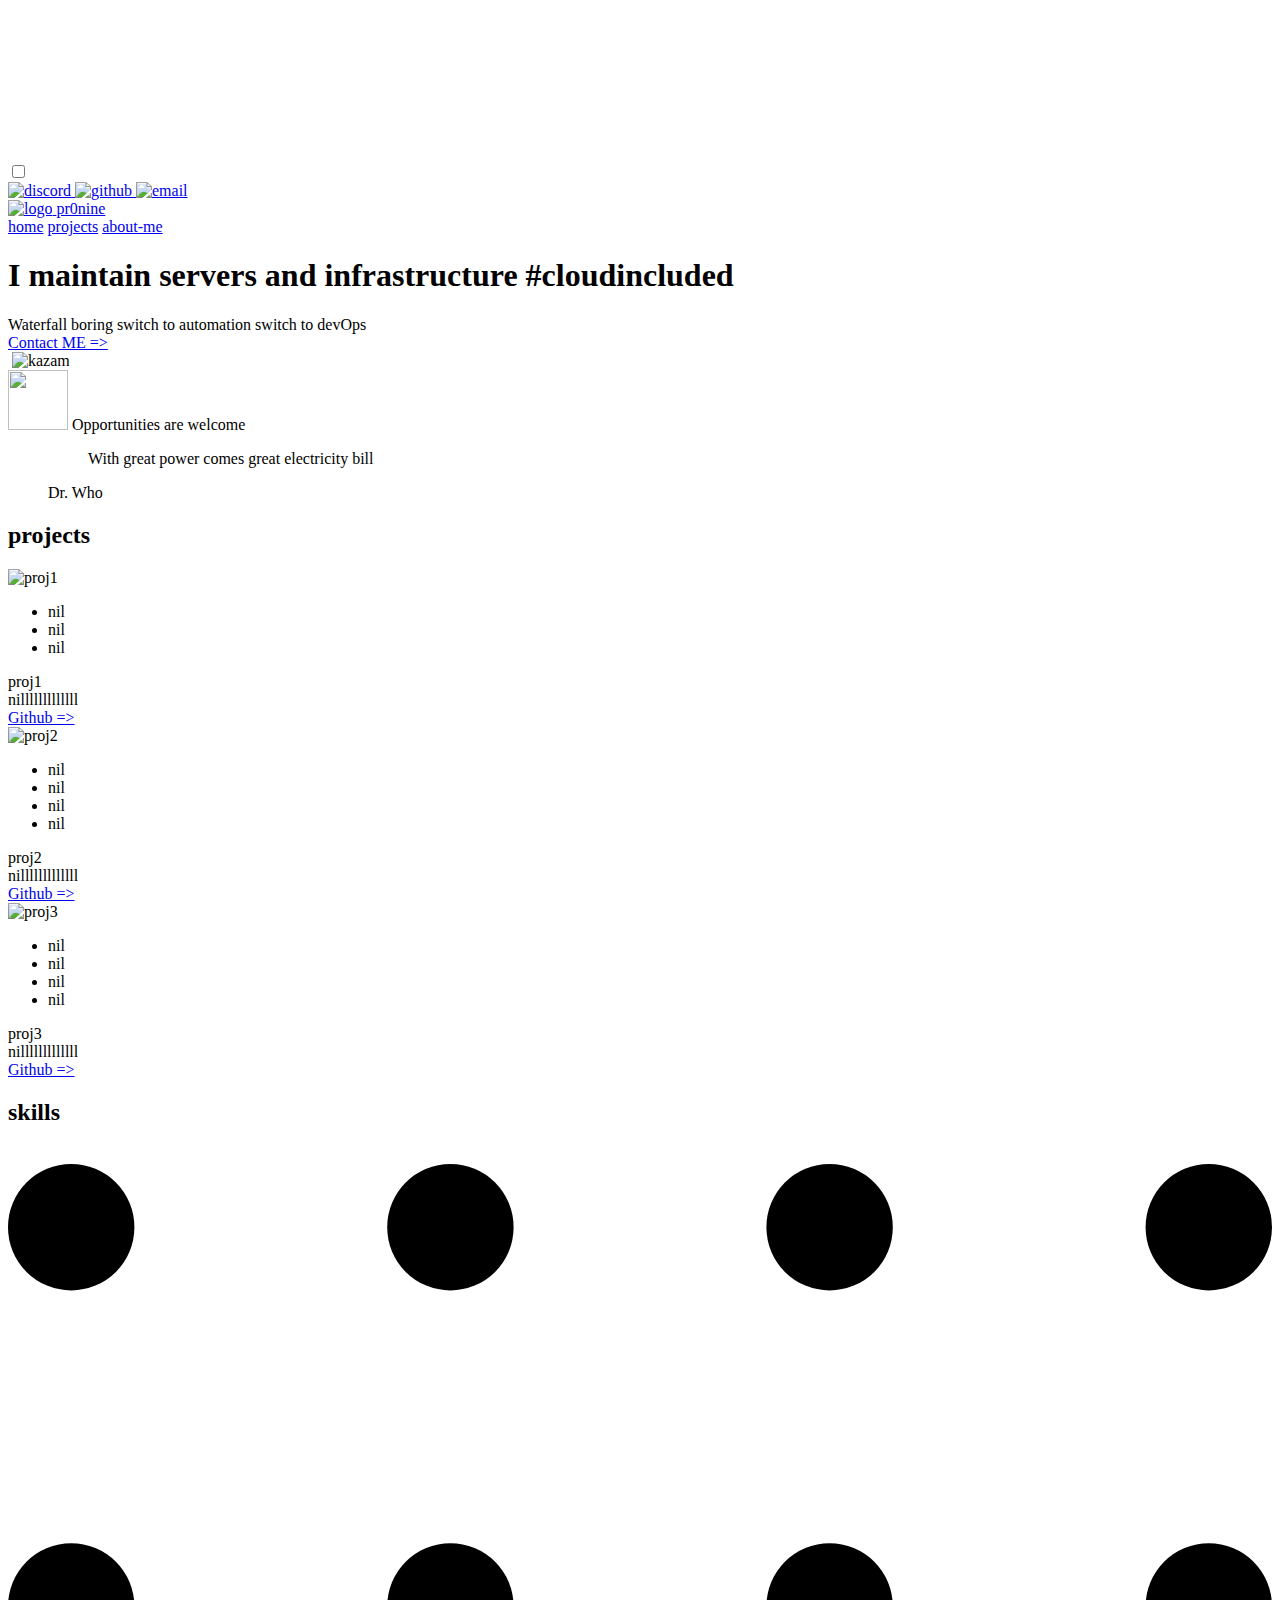
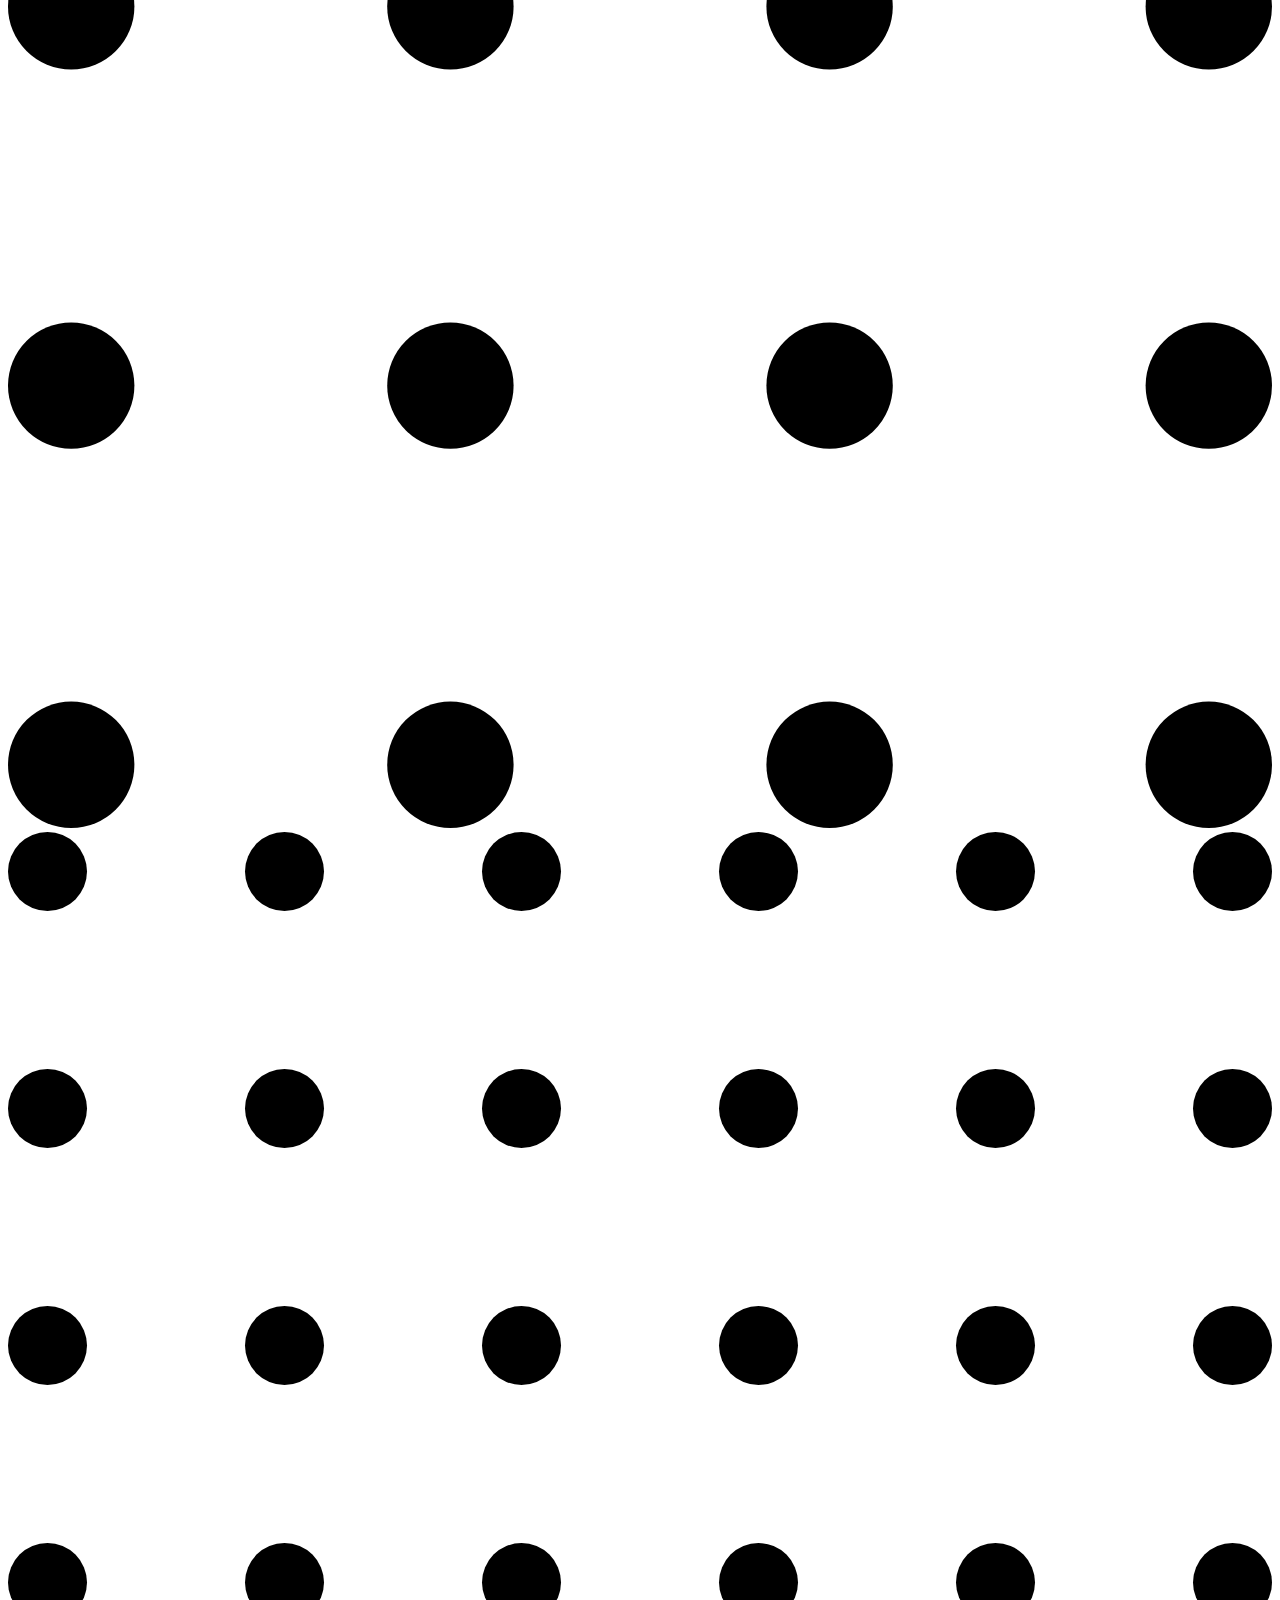
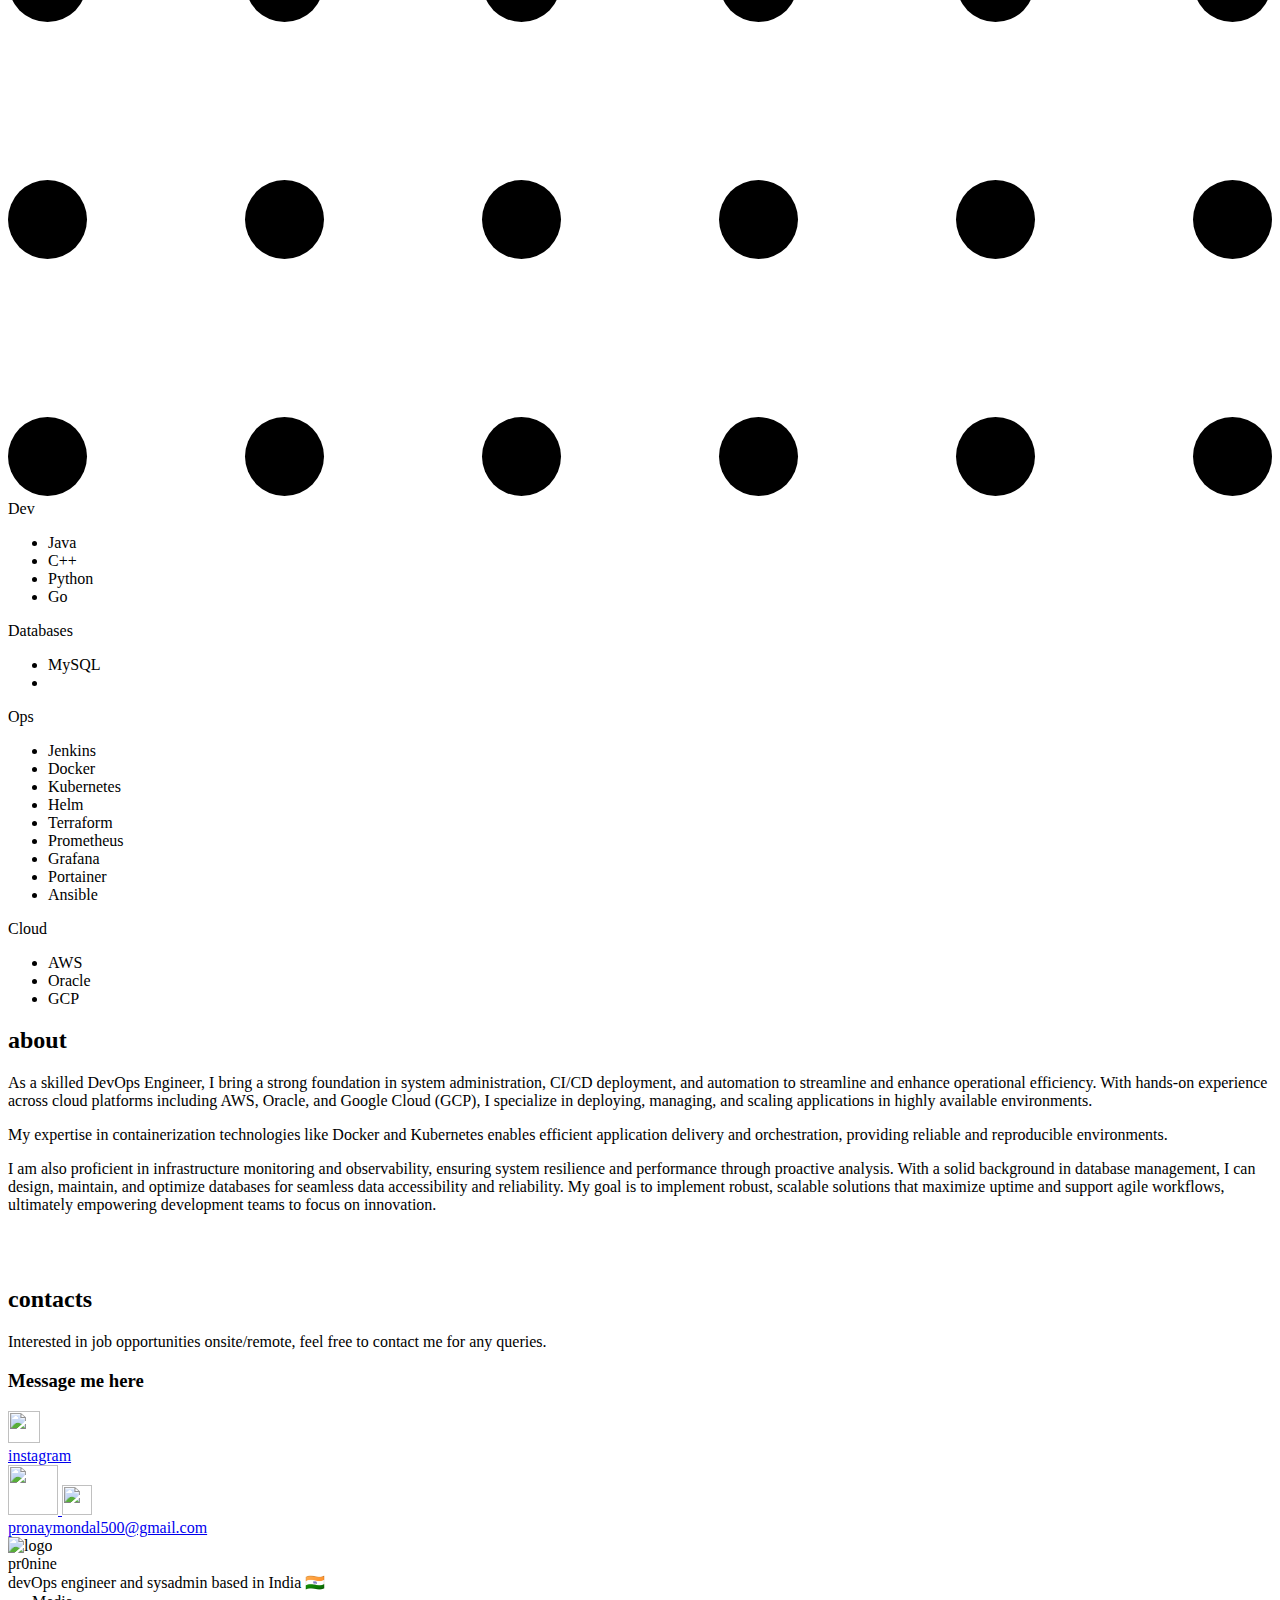
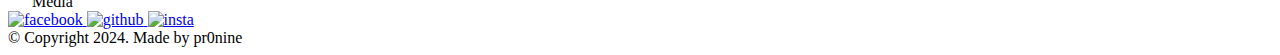
==== home.html @ 642aff50 "init" ====
<!DOCTYPE html>
<!-- saved from url=(0029)https://eliasdevis.github.io/ -->
<html lang="en"><head><meta http-equiv="Content-Type" content="text/html; charset=UTF-8">
    
    <meta name="viewport" content="width=device-width, initial-scale=1.0">
    <meta name="theme-color" content="#C778DD">
    <link rel="icon" href="./files/logo.png" type="image/png">
    <link rel="icon" href="./files/logo.png" type="image/png">

    <!-- Primary meta tags -->
    <meta name="title" content="no framework portfolio site">
    <meta name="description" content="nilllllllllllll">

    <!-- Open Graph / Facebook -->
    <meta property="og:title" content="nil">
    <meta property="og:description" content="nilllllllllllll">
    <meta property="og:type" content="website">
    <meta property="og:locale" content="en">
    <meta property="og:site_name" content="pr0nine">
    <meta property="og:image" content="/images/meta/banner.jpg">

    <meta name="twitter:card" content="summary_large_image">

<meta name="theme-color" content="#C778DD"><link href="./files/index.css" rel="stylesheet"><link href="./files/home.css" rel="stylesheet"><link rel="stylesheet" type="text/css" href="./files/home.css"><title>pr0nine</title></head>

<body id="root">
      
        <video autoplay muted loop class="bideo">
          <source src="./files/dideo.mov" type="video/mp4" />
        </video>
        
        
        <header class="header">
            <input class="hamburger" type="checkbox" aria-label="Menu">

            <div class="media-header">
                <span class="media-header__line"></span>
                <div class="media-header__links">
                    
        <a href="https://www.instagram.com/pr0_9_" class="media">
            <img src="./files/discord.svg" alt="discord" class="media__icon">
        </a>
        <a href="https://github.com/pr0nine" class="media">
            <img src="./files/github.svg" alt="github" class="media__icon">
        </a>
        <a href="mailto:pronaymondal500@gmail.com" class="media">
            <img src="./files/email.svg" alt="email" class="media__icon">
        </a>
                </div>
            </div>


            <div class="container">

                <div class="header__inner">
                    <a class="logo" href="https://github.com/pr0nine">
                        <img class="logo__img" src="./files/logo.png" alt="logo">
                        <span class="logo__name">pr0nine</span>
                    </a>
                    <div class="header__links">
                        
                                <a href="#home" class="header__link header__link_active">home</a>
                            
                                <a href="#projects" class="header__link ">projects</a>
                            
                                <a href="#about" class="header__link ">about-me</a>
                            
                    </div>
                   
                  
                </div>
            </div>
            

        </header>
    
        <div class="container content">
            
        
        <section class="hero" id="home">
            <div class="hero__content">
                <h1 class="hero__title">I maintain <span>servers</span> and <span>infrastructure</span> #cloudincluded</h1>
                <div class="hero__description">Waterfall boring switch to automation switch to devOps</div>
                <a class="button button__primary" href="#contacts">Contact ME =&gt;</a>
            </div>
            <div class="hero__illustrations">
                <img src="./files/logo-outline.svg" alt="" class="hero__logo">
                <img src="./files/ala.png" alt="kazam" class="hero__image">
                <div class="hero__status">
                 <img class="cute_status" src="./files/cute.png" alt=""width="60" height="60"> Opportunities are welcome</div>
                
            
            </div>
        </section>
    
        
        <figure class="quote">
            <blockquote class="quote__text">With great power comes great electricity bill</blockquote>
            <figcaption class="quote__author">Dr. Who</figcaption>
        </figure>
    
        
        <section class="projects" id="projects">
            <div class="projects__header">
                <h2 class="h2">projects</h2>
         <!-- <a class="projects__link" href="https://">View all ~~&gt;</a> -->
            </div>
            
            
            <div class="project-list">
                
        <div class="project">
 <img src="./files/proj1.png" alt="proj1" class="project__image">
            
            <ul class="project__techs">
                <li class="project__tech">nil</li><li class="project__tech">nil</li><li class="project__tech">nil</li>
            </ul> 

            <div class="project__content">
                <div class="project__name">proj1</div>
                <div class="project__description">nilllllllllllll</div>
              <div class="project__links"> <!--<a href="https://" class="button ">Live =&gt;</a>--><a href="https://github.com/" class="button ">Github =&gt;</a></div>
            </div>
        </div> 
    
        <div class="project">
            <img src="./files/proj2.png" alt="proj2" class="project__image">
            
            <ul class="project__techs">
                <li class="project__tech">nil</li><li class="project__tech">nil</li><li class="project__tech">nil</li><li class="project__tech">nil</li>
            </ul> 

            <div class="project__content">
                <div class="project__name">proj2</div>
                <div class="project__description">nilllllllllllll</div>
                <div class="project__links"><a href="https://github.com/" class="button ">Github =&gt;</a></div>
            </div>
        </div> 
    
        <div class="project">
            <img src="./files/proj3.png" alt="proj3" class="project__image">
            
            <ul class="project__techs">
                <li class="project__tech">nil</li><li class="project__tech">nil</li><li class="project__tech">nil</li><li class="project__tech">nil</li>
            </ul> 

            <div class="project__content">
              <div class="project__name">proj3</div>
                <div class="project__description">nilllllllllllll</div>
                <div class="project__links"><a href="https://github.com/" class="button ">Github =&gt;</a></div>
            </div>
        </div> 
    
            </div>
        
    
        </section>
    
        
        <sections class="skills">
            <h2 class="h2">skills</h2>
            <div class="skills__content">
                <div class="skills__illustrations illustrations">
                    <img src="./files/logo-outline.svg" alt="" class="illustrations__logo">
                    
        <svg width="100%" class="dots" viewBox="0 0 80 80">
            <circle cx="4" cy="4" r="4"></circle><circle cx="4" cy="28" r="4"></circle><circle cx="4" cy="52" r="4"></circle><circle cx="4" cy="76" r="4"></circle><circle cx="28" cy="4" r="4"></circle><circle cx="28" cy="28" r="4"></circle><circle cx="28" cy="52" r="4"></circle><circle cx="28" cy="76" r="4"></circle><circle cx="52" cy="4" r="4"></circle><circle cx="52" cy="28" r="4"></circle><circle cx="52" cy="52" r="4"></circle><circle cx="52" cy="76" r="4"></circle><circle cx="76" cy="4" r="4"></circle><circle cx="76" cy="28" r="4"></circle><circle cx="76" cy="52" r="4"></circle><circle cx="76" cy="76" r="4"></circle>
        </svg>
    
                    
        <svg width="100%" class="dots" viewBox="0 0 128 128">
            <circle cx="4" cy="4" r="4"></circle><circle cx="4" cy="28" r="4"></circle><circle cx="4" cy="52" r="4"></circle><circle cx="4" cy="76" r="4"></circle><circle cx="4" cy="100" r="4"></circle><circle cx="4" cy="124" r="4"></circle><circle cx="28" cy="4" r="4"></circle><circle cx="28" cy="28" r="4"></circle><circle cx="28" cy="52" r="4"></circle><circle cx="28" cy="76" r="4"></circle><circle cx="28" cy="100" r="4"></circle><circle cx="28" cy="124" r="4"></circle><circle cx="52" cy="4" r="4"></circle><circle cx="52" cy="28" r="4"></circle><circle cx="52" cy="52" r="4"></circle><circle cx="52" cy="76" r="4"></circle><circle cx="52" cy="100" r="4"></circle><circle cx="52" cy="124" r="4"></circle><circle cx="76" cy="4" r="4"></circle><circle cx="76" cy="28" r="4"></circle><circle cx="76" cy="52" r="4"></circle><circle cx="76" cy="76" r="4"></circle><circle cx="76" cy="100" r="4"></circle><circle cx="76" cy="124" r="4"></circle><circle cx="100" cy="4" r="4"></circle><circle cx="100" cy="28" r="4"></circle><circle cx="100" cy="52" r="4"></circle><circle cx="100" cy="76" r="4"></circle><circle cx="100" cy="100" r="4"></circle><circle cx="100" cy="124" r="4"></circle><circle cx="124" cy="4" r="4"></circle><circle cx="124" cy="28" r="4"></circle><circle cx="124" cy="52" r="4"></circle><circle cx="124" cy="76" r="4"></circle><circle cx="124" cy="100" r="4"></circle><circle cx="124" cy="124" r="4"></circle>
        </svg>
    
                </div>
                <div class="skills__list">
                    
        <div class="skill-block">
            <div class="skill-block__name">Dev</div>
            <ul class="skill-block__list">
                <li class="skill-block__skill">Java</li><li class="skill-block__skill">C++</li><li class="skill-block__skill">Python</li><li class="skill-block__skill">Go</li>            </ul>
        </div>
    
        <div class="skill-block">
            <div class="skill-block__name">Databases</div>
            <ul class="skill-block__list">
                <li class="skill-block__skill">MySQL</li><li class="skill-block__skill"></li>
            </ul>
        </div>
    
        <div class="skill-block">
            <div class="skill-block__name">Ops</div>
            <ul class="skill-block__list">
                <li class="skill-block__skill">Jenkins</li><li class="skill-block__skill">Docker</li><li class="skill-block__skill">Kubernetes</li><li class="skill-block__skill">Helm</li><li class="skill-block__skill">Terraform</li><li class="skill-block__skill">Prometheus</li><li class="skill-block__skill">Grafana</li><li class="skill-block__skill">Portainer</li><li class="skill-block__skill">Ansible</li>
            </ul>
        </div>
    
        <div class="skill-block">
            <div class="skill-block__name">Cloud</div>
            <ul class="skill-block__list">
                <li class="skill-block__skill">AWS</li><li class="skill-block__skill">Oracle</li><li class="skill-block__skill">GCP</li>

              </ul>
        </div>
    
                </div>

            </div>

        </sections>
    
        
        <section class="about" id="about">
            <div class="about__content">
                <h2 class="h2">about</h2>
                <div class="about__text">
                    <p class="about__description">As a skilled DevOps Engineer, I bring a strong foundation in system administration, CI/CD deployment, and automation to streamline and enhance operational efficiency. With hands-on experience across cloud platforms including AWS, Oracle, and Google Cloud (GCP), I specialize in deploying, managing, and scaling applications in highly available environments.</p><p class="about__description">My expertise in containerization technologies like Docker and Kubernetes enables efficient application delivery and orchestration, providing reliable and reproducible environments.</p><p class="about__description">I am also proficient in infrastructure monitoring and observability, ensuring system resilience and performance through proactive analysis. With a solid background in database management, I can design, maintain, and optimize databases for seamless data accessibility and reliability. My goal is to implement robust, scalable solutions that maximize uptime and support agile workflows, ultimately empowering development teams to focus on innovation.</p>
                </div>

              <img src="./files/gyrados.gif" alt="">
            </div>
            <img src="./files/gre.png" alt="" class="about__image">
        </section>
    
        
        <sections class="contacts" id="contacts">
            <h2 class="h2">contacts</h2>
            <div class="contacts__content">
                <p class="contacts__description">Interested in job opportunities onsite/remote, feel free to contact me for any queries.</p>
                <div class="contacts__media">
                    <h3 class="contacts__title">Message me here</h3>
                    <div class="contacts__list">
                        
                            <a class="contact" href="https://www.instagram.com/pr0_9_/">
                                <img src="./files/discord.svg" alt="" height="32" width="32" >
                                <div class="contact__name">instagram</div>
                                <img src="./files/ninja.png" alt="" height="50" width="50">
                            </a>
                             
                            <a class="contact" href="mailto:pronaymondal500@gmail.com">
                                <img src="./files/email.svg" alt="" height="30" width="30" >
                                <div class="contact__name">pronaymondal500@gmail.com</div>
                            </a>
                        
                    </div>
                </div>
            </div>

        </sections>
    
    
        </div>
        
        <footer class="footer">
            <div class="container">
                <div class="footer__inner">
                    <div class="footer__info">
                        <div class="footer__header">
                            <div class="logo">
                                <img src="./files/bulb.png" alt="logo" height="60" width="60">
                                <div class="logo__name">pr0nine</div>
                            </div>
                            
                        </div>
                    
                        <div class="footer__description">devOps engineer and sysadmin based in India 🇮🇳</div>
                    </div>
                    <div class="footer__media">
                        <div class="footer__title">⠀⠀Media</div>
                        <div class="footer__list">
                            
        <a href="https://www.facebook.com/pronay.mondal.9400" class="media">
            <img src="./files/facebook.svg" alt="facebook" class="media__icon">
        </a>
        <a href="https://github.com/pr0nine" class="media">
            <img src="./files/github.svg" alt="github" class="media__icon">
        </a>
        <a href="https://www.instagram.com/pr0_9_/" class="media">
            <img src="./files/discord.svg" alt="insta" class="media__icon">
        </a>
                        </div>
                    </div>
                </div>
                <div class="footer__copyright">© Copyright 2024. Made by pr0nine</div>
            </div>

        </footer>
    
    </body></html>
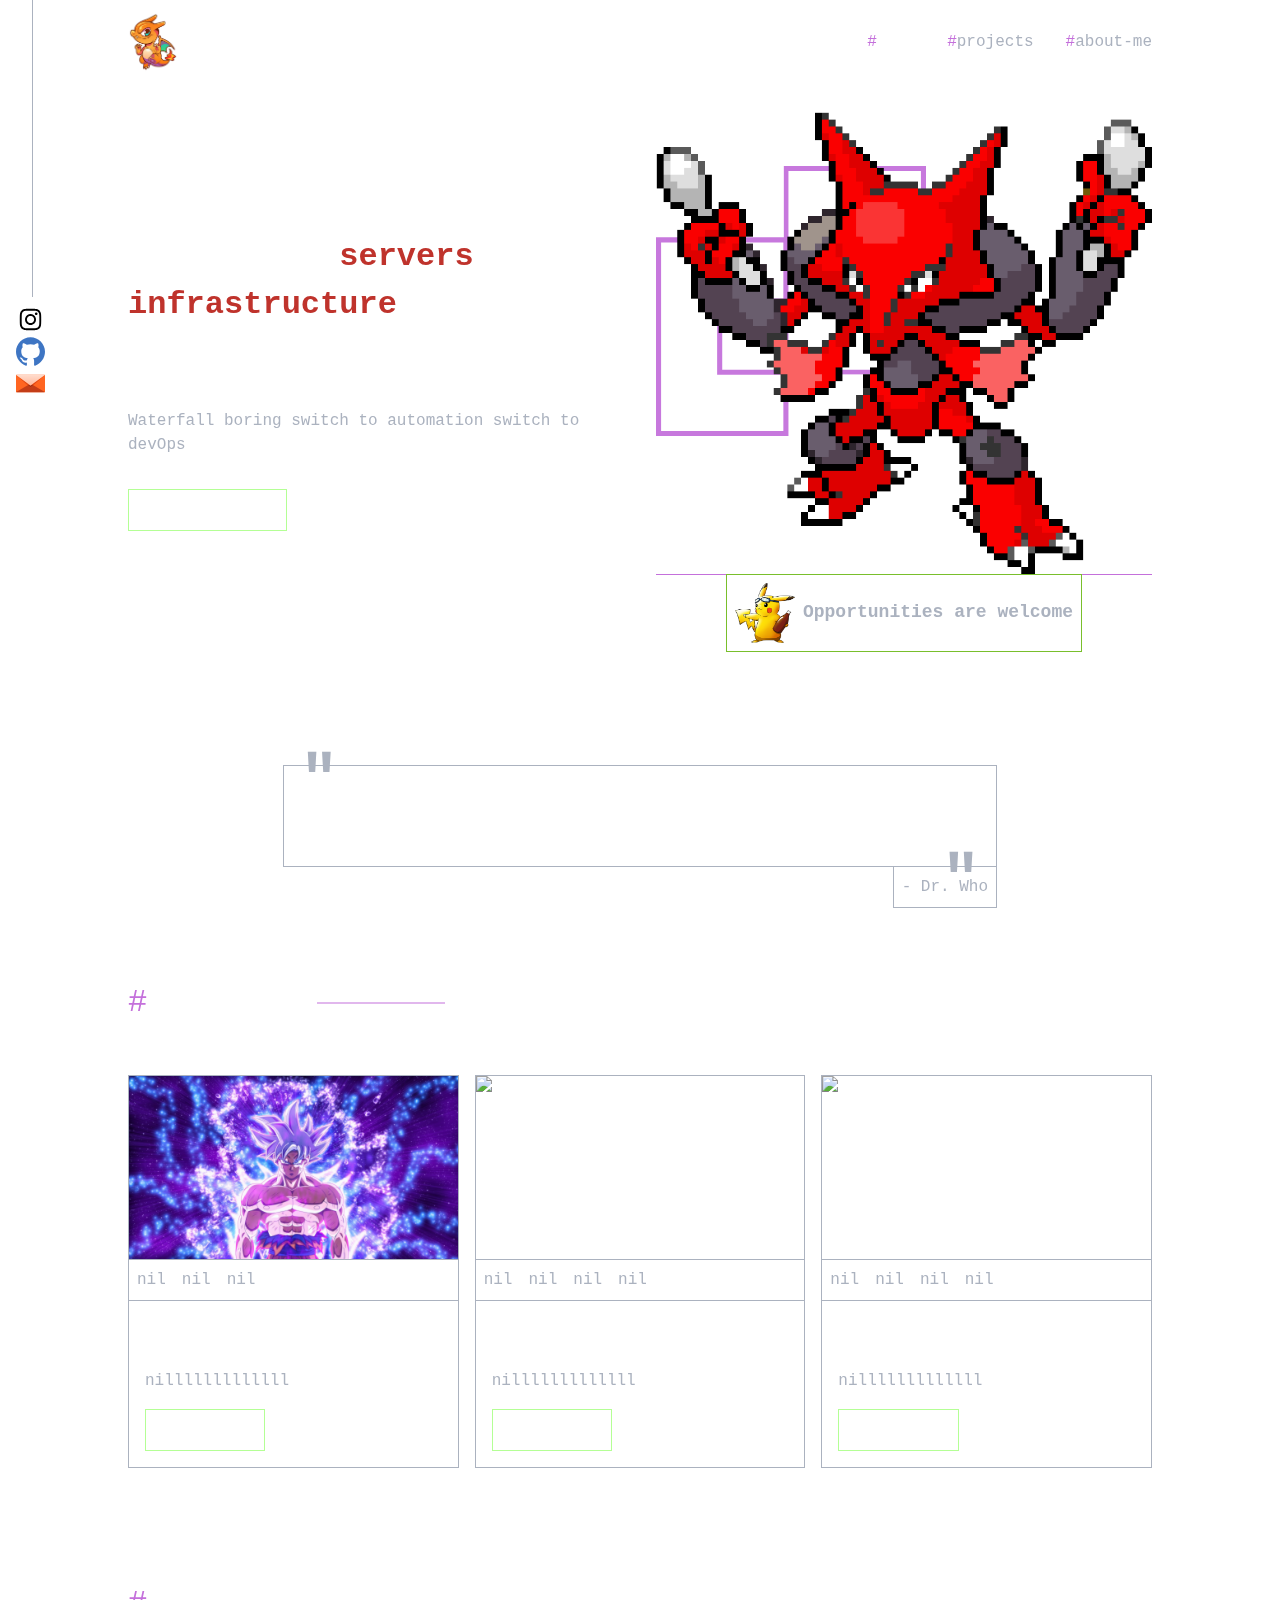
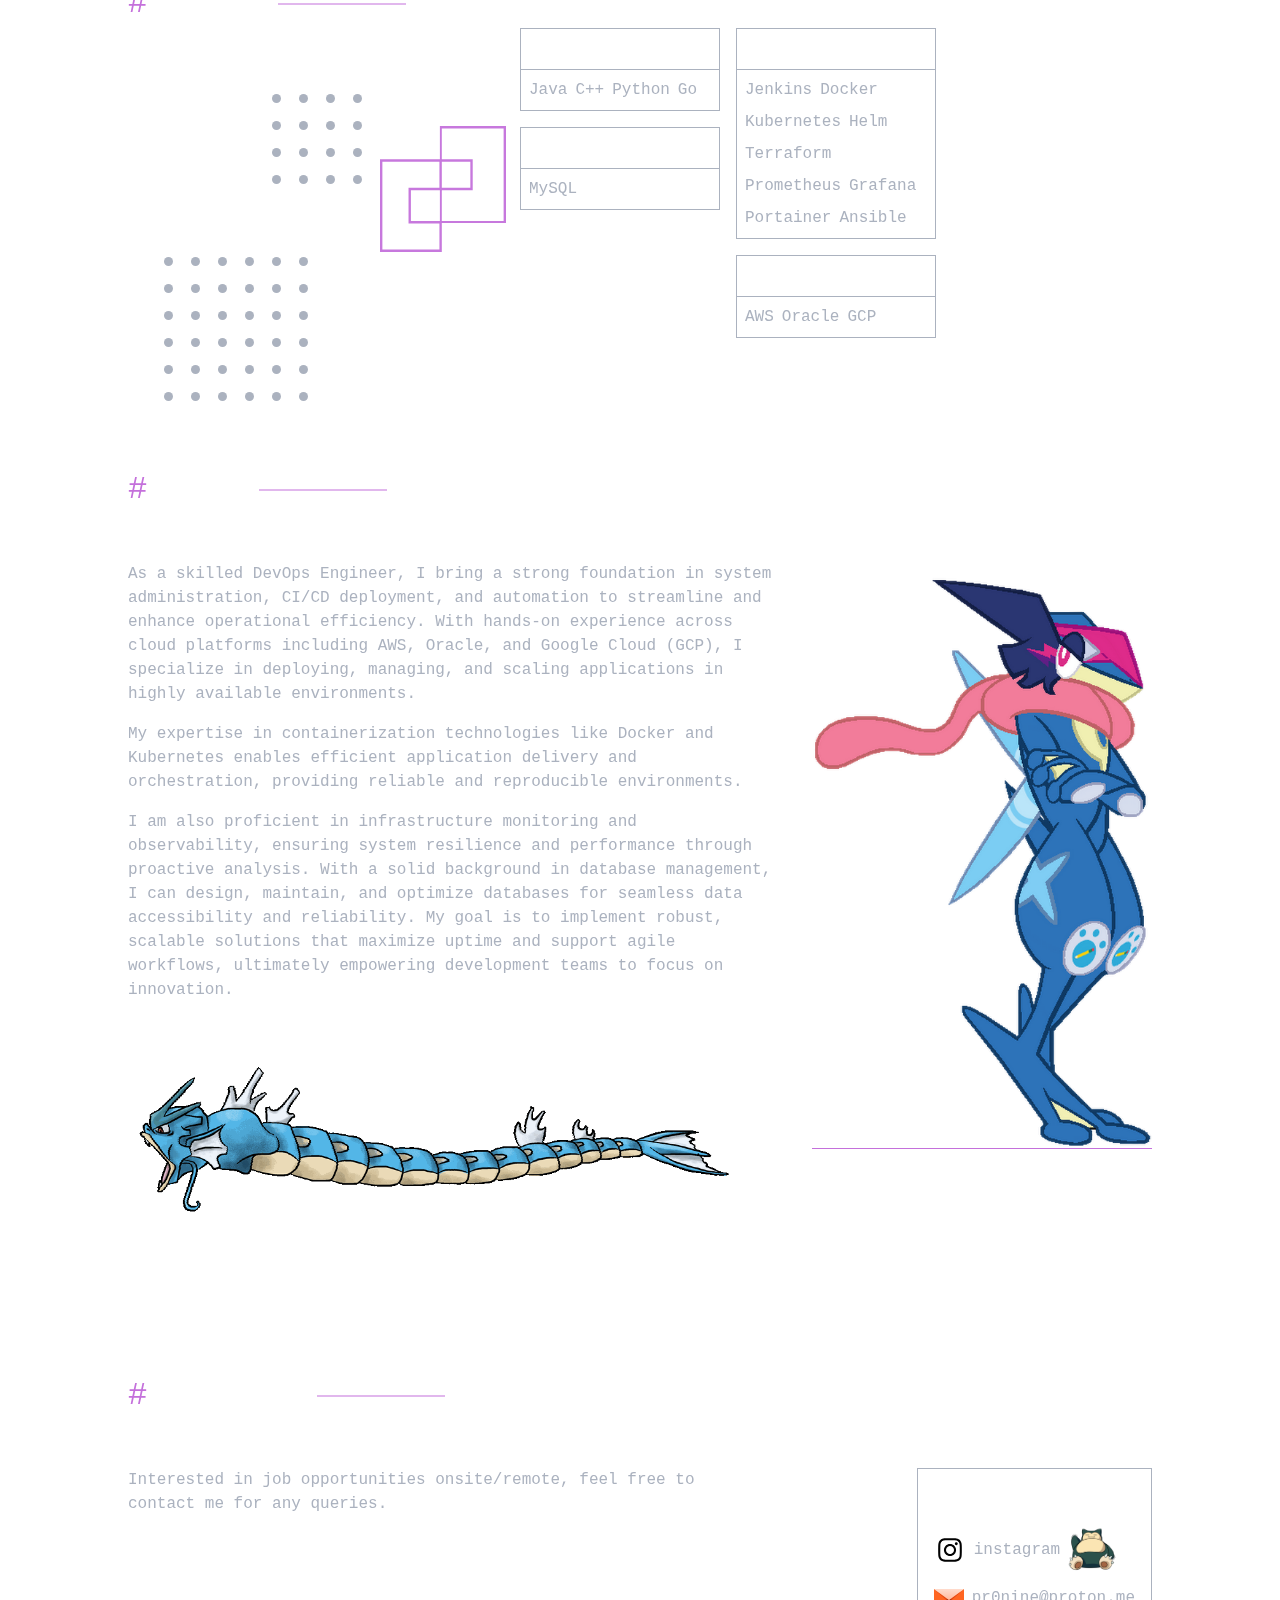
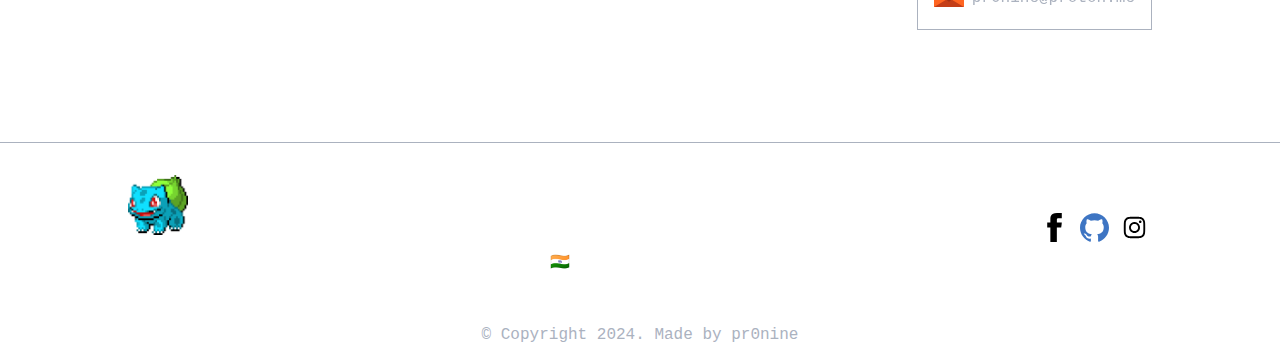
==== commit f846f013: "Update home.html" ====
--- a/home.html
+++ b/home.html
@@ -43,7 +43,7 @@
         <a href="https://github.com/pr0nine" class="media">
             <img src="./files/github.svg" alt="github" class="media__icon">
         </a>
-        <a href="mailto:pronaymondal500@gmail.com" class="media">
+        <a href="mailto:pr0nine@proton.me" class="media">
             <img src="./files/email.svg" alt="email" class="media__icon">
         </a>
                 </div>
@@ -237,9 +237,9 @@
                                 <img src="./files/ninja.png" alt="" height="50" width="50">
                             </a>
                              
-                            <a class="contact" href="mailto:pronaymondal500@gmail.com">
+                            <a class="contact" href="mailto:pr0nine@proton.me">
                                 <img src="./files/email.svg" alt="" height="30" width="30" >
-                                <div class="contact__name">pronaymondal500@gmail.com</div>
+                                <div class="contact__name">pr0nine@proton.me</div>
                             </a>
                         
                     </div>
--- a/files/index.css
+++ b/files/index.css
@@ -0,0 +1,494 @@
+/*!************************************************************************************************************************!*\
+  !*** css ./node_modules/css-loader/dist/cjs.js!./node_modules/sass-loader/dist/cjs.js!./src/assets/styles/styles.sass ***!
+  \************************************************************************************************************************/
+@font-face {
+  font-family: "Fira Code";
+  font-weight: 300;
+  font-style: normal;
+  src: url(../fonts/a81da37f7831691b78df.woff) format("woff");
+}
+@font-face {
+  font-family: "Fira Code";
+  font-weight: 400;
+  font-style: normal;
+  src: url(../fonts/a25d3a54ca0de3944eb7.woff) format("woff");
+}
+@font-face {
+  font-family: "Fira Code";
+  font-weight: 500;
+  font-style: normal;
+  src: url(../fonts/97af194ae4a793b66f40.woff) format("woff");
+}
+@font-face {
+  font-family: "Fira Code";
+  font-weight: 600;
+  font-style: normal;
+  src: url(../fonts/4558fb863ac61e930234.woff) format("woff");
+}
+@font-face {
+  font-family: "Fira Code";
+  font-weight: 700;
+  font-style: normal;
+  src: url(../fonts/e3428b597c378e1fdcb0.woff) format("woff");
+}
+html,
+body,
+div,
+span,
+object,
+iframe,
+h1,
+h2,
+h3,
+h4,
+h5,
+h6,
+p,
+blockquote,
+a,
+img,
+ol,
+ul,
+li,
+fieldset,
+form,
+label,
+article,
+aside,
+details,
+header,
+nav,
+section,
+summary {
+  margin: 0;
+  padding: 0;
+  border: 0;
+  font-size: 100%;
+  font: inherit;
+  vertical-align: baseline;
+}
+
+body {
+  min-height: 100vh;
+  text-rendering: optimizeSpeed;
+  line-height: 1.5;
+  overflow-x: hidden;
+}
+
+a {
+  text-decoration: none;
+  color: inherit;
+}
+
+ul {
+  list-style: none;
+}
+
+img,
+picture {
+  max-width: 100%;
+  display: block;
+}
+
+input,
+button,
+textarea,
+select {
+  font: inherit;
+}
+
+button {
+  appearance: none;
+}
+
+*,
+*::before,
+*::after {
+  box-sizing: border-box;
+}
+
+.bideo {
+  height: 100vh;
+  position: fixed;
+  
+  
+  width: auto; 
+  height: auto; 
+}
+
+
+
+
+body, html {
+  background-color: transparent;
+  color: var(--white);
+  font-family: "Fira Code", monospace;
+  display: flex;
+  gap: 112px;
+  flex-direction: column;
+}
+
+.dots {
+  width: 10vmin;
+  height: auto;
+}
+.dots circle {
+  fill: var(--gray);
+}
+
+.media-header {
+  position: fixed;
+  display: flex;
+  flex-direction: column;
+  align-items: center;
+  justify-content: center;
+  left: 16px;
+  gap: 8px;
+  top: 0px;
+}
+@media (max-width: 1024px) {
+  .media-header {
+    display: none;
+  }
+}
+.media-header__links {
+  display: grid;
+  grid-auto-columns: 1fr;
+}
+.media-header__line {
+  width: 1px;
+  height: 33vh;
+  background-color: var(--gray);
+  display: block;
+}
+
+.hamburger {
+  width: 32px;
+  margin: 0;
+  aspect-ratio: 1;
+  display: none;
+  appearance: none;
+  position: absolute;
+  cursor: pointer;
+  right: 8px;
+  top: 32px;
+  z-index: 9999;
+}
+.hamburger::before, .hamburger::after {
+  content: "";
+  width: 100%;
+  height: 2px;
+  position: absolute;
+  top: 30%;
+  background-color: var(--gray);
+  transition: all 0.2s ease;
+}
+.hamburger::after {
+  width: 75%;
+  top: 70%;
+  right: 0;
+}
+@media (max-width: 1024px) {
+  .hamburger {
+    display: block;
+  }
+  .hamburger:checked::after {
+    transform: translateY(-50%) rotateZ(45deg);
+    width: 100%;
+    top: 50%;
+  }
+  .hamburger:checked::before {
+    transform: translateY(-50%) rotateZ(-45deg);
+    top: 50%;
+  }
+  .hamburger:checked ~ .media-header {
+    display: flex;
+    top: calc(100% - 16px);
+    left: 50%;
+    transform: translate(-50%, -100%);
+    z-index: 9999;
+  }
+  .hamburger:checked ~ .media-header .media {
+    width: 48px;
+  }
+  .hamburger:checked ~ .media-header .media-header__links {
+    display: flex;
+    gap: 16px;
+  }
+  .hamburger:checked ~ .media-header .media-header__line {
+    display: none;
+  }
+  .hamburger:checked ~ .container {
+    width: 100vw;
+    height: 100vh;
+  }
+  .hamburger:checked ~ .container .dropdown {
+    display: flex;
+    position: absolute;
+    bottom: -16px;
+    font-size: 24px;
+    transform: translateY(100%);
+    right: 0;
+  }
+  .hamburger:checked ~ .container .header__inner {
+    align-items: start;
+  }
+  .hamburger:checked ~ .container .header__links {
+    display: flex;
+    position: absolute;
+    flex-direction: column;
+    bottom: -32px;
+    transform: translateY(100%);
+    font-size: 24px;
+  }
+}
+
+.header {
+  padding-top: 12px;
+  padding-bottom: 8px;
+  background-color: transparent;
+  position: fixed;
+  top: 0;
+  width: 100%;
+  z-index: 999;
+}
+.header__inner {
+  display: flex;
+  width: 100%;
+  justify-content: space-between;
+  align-items: center;
+  gap: 16px;
+  position: relative;
+}
+.header__links {
+  margin-left: auto;
+  display: flex;
+  align-items: flex-start;
+  gap: 32px;
+}
+.header__link {
+  color: var(--gray);
+}
+.header__link_active {
+  font-weight: 600;
+  color: var(--white);
+}
+.header__link::before {
+  content: "#";
+  color: var(--primary);
+  font-weight: normal;
+}
+.header__link:hover {
+  color: var(--white);
+}
+@media (max-width: 1024px) {
+  .header {
+    padding-top: 16px;
+  }
+  .header__links, .header .dropdown {
+    display: none;
+  }
+}
+
+.footer {
+  max-width: inherit;
+  width: 100%;
+  border-top: 1px solid var(--gray);
+  padding-top: 32px;
+  margin-bottom: 16px;
+}
+.footer__copyright {
+  color: var(--gray);
+  text-align: center;
+}
+.footer__header {
+  display: flex;
+  gap: 32px;
+}
+.footer__email {
+  color: var(--gray);
+  vertical-align: bottom;
+}
+.footer__email:hover {
+  color: var(--white);
+}
+.footer__description {
+  margin-top: 16px;
+}
+.footer__inner {
+  display: flex;
+  justify-content: space-between;
+  flex-wrap: wrap;
+  gap: 32px;
+  margin-bottom: 48px;
+}
+.footer__list {
+  display: flex;
+  gap: 8px;
+}
+.footer__title {
+  font-weight: 500;
+  font-size: 24px;
+  padding-bottom: 2px;
+}
+
+.button {
+  display: inline-block;
+  padding: 8px 16px;
+  border: 1px solid rgb(180, 255, 149);
+  font-weight: 500;
+}
+.button:hover {
+  background-color: var(--primary-op);
+}
+.button__secondary {
+  border-color: var(--gray);
+  color: var(--gray);
+}
+.button__secondary:hover {
+  background-color: var(--gray-op);
+}
+
+.dropdown {
+  color: var(--gray);
+  position: relative;
+}
+.dropdown:hover .dropdown__list {
+  display: flex;
+}
+.dropdown__label {
+  cursor: pointer;
+  text-transform: uppercase;
+}
+.dropdown__label::after {
+  content: "V";
+  display: inline-block;
+  scale: 1 0.3;
+  font-weight: 500;
+  margin-left: 4px;
+}
+.dropdown__label:hover {
+  color: var(--white);
+}
+.dropdown__label:hover::after {
+  rotate: 180deg;
+}
+.dropdown__list {
+  display: none;
+  flex-direction: column;
+  border: 1px solid var(--gray);
+  position: absolute;
+  background-color: var(--background);
+  bottom: 0;
+  transform: translateY(100%);
+}
+.dropdown__option {
+  cursor: pointer;
+  padding: 8px;
+  text-transform: uppercase;
+}
+.dropdown__option:hover {
+  color: var(--white);
+}
+.dropdown__option:first-child {
+  padding-bottom: 4px;
+}
+.dropdown__option:nth-child(2) {
+  padding-top: 4px;
+}
+
+.media {
+  width: 32px;
+  aspect-ratio: 1;
+}
+.media__icon {
+  width: 90%;
+  aspect-ratio: 1;
+}
+.media__icon:hover {
+  filter: brightness(0) invert(1);
+}
+
+.path {
+  align-self: start;
+  display: block;
+  width: 100%;
+}
+.path__name {
+  font-size: 32px;
+  font-weight: 600;
+}
+.path__name::before {
+  content: "/";
+  color: var(--primary);
+}
+.path__description {
+  color: var(--gray);
+  margin-top: 16px;
+}
+
+.h2 {
+  font-size: 32px;
+  font-weight: 500;
+  position: relative;
+  float: none;
+  clear: both;
+  display: inline-block;
+}
+.h2::before {
+  content: "#";
+  color: var(--primary);
+}
+.h2::after {
+  content: "";
+  display: block;
+  width: 10vw;
+  height: 1px;
+  background-color: var(--primary);
+  position: absolute;
+  transform: translate(100%, -50%);
+  right: -16px;
+  top: 50%;
+}
+
+.container {
+  max-width: 1024px;
+  margin: 0 auto;
+  position: relative;
+}
+@media (max-width: 1024px) {
+  .container {
+    padding: 16px;
+  }
+}
+
+.content {
+  margin-top: 112px;
+  flex: 1;
+  display: flex;
+  flex-direction: column;
+  align-items: center;
+  gap: 112px;
+}
+
+.logo {
+  display: flex;
+  gap: 8px;
+}
+.logo__img {
+  aspect-ratio: auto;
+  width: 50px;
+}
+.logo__name {
+  font-weight: 900;
+  font-size: 30px;
+}
+
+:root {
+  --primary: hsl(287 60% 65%);
+  --primary-op: hsl(287 60% 65%/0.1);
+  --gray: hsl(219 14% 71%);
+  --gray-op: hsl(219 14% 71%/0.1);
+  --background: hsl(218 12% 18%);
+  --white: hsl(0 0% 100%);
+}
--- a/files/home.css
+++ b/files/home.css
@@ -0,0 +1,321 @@
+/*!****************************************************************************************************************************!*\
+  !*** css ./node_modules/css-loader/dist/cjs.js!./node_modules/sass-loader/dist/cjs.js!./src/assets/styles/pages/home.sass ***!
+  \****************************************************************************************************************************/
+.about {
+  display: flex;
+  gap: 32px;
+  flex-wrap: wrap;
+  justify-content: space-between;
+  align-items: center;
+}
+.about__content {
+  flex: 1 1 0;
+  min-width: 300px;
+}
+.about__text {
+  margin-bottom: 32px;
+  margin-top: 48px;
+  display: flex;
+  flex-direction: column;
+  gap: 16px;
+}
+.about__description {
+  color: var(--gray);
+}
+.about__image {
+  flex: 1 1 0;
+  max-width: 340px;
+  border-bottom: 1px solid var(--primary);
+}
+
+.contacts {
+  width: 100%;
+}
+.contacts__content {
+  display: flex;
+  justify-content: space-between;
+  align-items: start;
+  flex-wrap: wrap;
+  gap: 32px;
+  margin-top: 48px;
+}
+.contacts__title {
+  font-weight: 600;
+}
+.contacts__list {
+  margin-top: 16px;
+}
+.contacts__media {
+  border: 1px solid var(--gray);
+  padding: 16px;
+}
+.contacts__description {
+  color: var(--gray);
+  max-width: 600px;
+}
+
+.contact {
+  display: flex;
+  gap: 8px;
+  color: var(--gray);
+  align-items: center;
+  margin-top: 8px;
+}
+.contact:hover {
+  filter: brightness(0) invert(1);
+}
+
+.hero {
+  display: flex;
+  justify-content: space-between;
+  align-items: center;
+  gap: 32px;
+  flex-wrap: wrap;
+}
+.hero .dots {
+  position: absolute;
+  top: 40%;
+  width: 12vmin;
+  left: 70%;
+  z-index: 4;
+}
+.hero__logo {
+  position: absolute;
+  width: 30vmin;
+  top: 10%;
+  z-index: 1;
+  aspect-ratio: 1;
+}
+.hero__image {
+  position: relative;
+  z-index: 2;
+  border-bottom: 1px solid var(--primary);
+}
+.hero__content, .hero__illustrations {
+  flex: 1 1 0;
+}
+.hero__illustrations {
+  position: relative;
+  display: flex;
+  flex-direction: column;
+}
+.hero__title {
+  min-width: 300px;
+  font-size: 32px;
+  font-weight: 600;
+}
+.hero__title span {
+  color: rgb(191, 51, 44);
+}
+.hero__description {
+  color: var(--gray);
+  margin-top: 32px;
+  margin-bottom: 32px;
+}
+.hero__status {
+  padding: 8px;
+  border: 1px solid rgb(121, 191, 44);
+  color: var(--gray);
+  margin: 0 auto;
+  display: inline-flex;
+  justify-content: center;
+  align-items: center;
+  position: relative;
+  top: -1px;
+  z-index: 5;
+  gap: 8px;
+  font-weight: 700;
+  font-size: 18px;
+}
+.cute_status::before {
+  aspect-ratio: auto;
+  width:100px; 
+  height:100px;
+  /*background-color: var(--primary-op); */
+  border: 1px solid var(--primary);
+}
+.hero__status a {
+  color: var(--white);
+  text-decoration: underline;
+}
+.hero__status a:hover {
+  color: var(--primary);
+}
+
+.projects__header {
+  display: flex;
+  justify-content: space-between;
+  align-items: center;
+  flex-wrap: wrap;
+  margin-bottom: 48px;
+}
+.projects__link {
+  text-decoration: underline;
+}
+.projects__link:hover {
+  color: var(--primary);
+}
+
+.quote {
+  border: 1px solid var(--gray);
+  position: relative;
+  margin: 0;
+}
+.quote::before, .quote::after {
+  content: '"';
+  position: absolute;
+  color: var(--gray);
+  font-size: 64px;
+  font-weight: 700;
+  background-image: linear-gradient(transparent, transparent);
+  background-size: 100% 40%;
+  background-repeat: no-repeat;
+}
+.quote::before {
+  top: -32px;
+  left: 16px;
+}
+.quote::after {
+  bottom: -64px;
+  right: 16px;
+}
+.quote__text {
+  padding: 32px;
+  font-size: 24px;
+  font-weight: 500;
+  background-color: transparent;
+}
+.quote__author {
+  position: absolute;
+  color: var(--gray);
+  border: 1px solid var(--gray);
+  padding: 8px;
+  right: -1px;
+  font-size: 16px;
+}
+.quote__author::before {
+  content: "- ";
+}
+
+.skills {
+  width: 100%;
+}
+.skills__content {
+  display: flex;
+  gap: 32px;
+  flex-wrap: wrap;
+}
+.skills .skill-block {
+  margin-bottom: 16px;
+}
+.skills__list {
+  column-gap: 16px;
+  columns: 3;
+}
+@media (max-width: 768px) {
+  .skills__list {
+    columns: 2;
+  }
+}
+@media (max-width: 500px) {
+  .skills__list {
+    columns: 1;
+  }
+}
+.skills__illustrations, .skills__list {
+  flex: 1 1 0;
+}
+
+.illustrations {
+  position: relative;
+  min-width: 300px;
+  min-height: 300px;
+}
+.illustrations__logo {
+  width: 14vmin;
+  top: 30%;
+  position: absolute;
+  left: 70%;
+}
+.illustrations .dots:nth-of-type(2) {
+  width: 16vmin;
+  top: 70%;
+  left: 10%;
+  position: absolute;
+}
+.illustrations .dots:nth-of-type(1) {
+  width: 10vmin;
+  top: 20%;
+  left: 40%;
+  position: absolute;
+}
+
+.project {
+  border: 1px solid var(--gray);
+}
+.project__links {
+  display: flex;
+  flex-wrap: wrap;
+  gap: 8px;
+}
+.project__image {
+  border-bottom: 1px solid var(--gray);
+  aspect-ratio: 16/9;
+}
+.project__content {
+  padding: 16px;
+}
+.project__name {
+  font-size: 24px;
+  font-weight: 500;
+}
+.project__description {
+  color: var(--gray);
+  margin: 16px 0;
+}
+.project__techs {
+  display: flex;
+  flex-wrap: wrap;
+  gap: 8px 16px;
+  color: var(--gray);
+  padding: 8px;
+  border-bottom: 1px solid var(--gray);
+}
+
+.project-list {
+  width: 100%;
+  display: grid;
+  grid-template-columns: repeat(3, 1fr);
+  gap: 16px;
+  align-items: start;
+  margin-top: 48px;
+}
+@media (max-width: 1024px) {
+  .project-list {
+    grid-template-columns: repeat(auto-fit, minmax(300px, 1fr));
+  }
+}
+
+.skill-block {
+  border: 1px solid var(--gray);
+  display: inline-block;
+  max-width: 300px;
+  min-width: 200px;
+  flex-grow: 1;
+  flex-shrink: 1;
+  flex-basis: 0;
+}
+.skill-block__name {
+  font-weight: 600;
+  padding: 8px;
+  border-bottom: 1px solid var(--gray);
+}
+.skill-block__list {
+  padding: 8px;
+  display: flex;
+  flex-wrap: wrap;
+  gap: 8px;
+  justify-content: start;
+  align-items: start;
+  color: var(--gray);
+}
--- a/files/home.css
+++ b/files/home.css
@@ -0,0 +1,321 @@
+/*!****************************************************************************************************************************!*\
+  !*** css ./node_modules/css-loader/dist/cjs.js!./node_modules/sass-loader/dist/cjs.js!./src/assets/styles/pages/home.sass ***!
+  \****************************************************************************************************************************/
+.about {
+  display: flex;
+  gap: 32px;
+  flex-wrap: wrap;
+  justify-content: space-between;
+  align-items: center;
+}
+.about__content {
+  flex: 1 1 0;
+  min-width: 300px;
+}
+.about__text {
+  margin-bottom: 32px;
+  margin-top: 48px;
+  display: flex;
+  flex-direction: column;
+  gap: 16px;
+}
+.about__description {
+  color: var(--gray);
+}
+.about__image {
+  flex: 1 1 0;
+  max-width: 340px;
+  border-bottom: 1px solid var(--primary);
+}
+
+.contacts {
+  width: 100%;
+}
+.contacts__content {
+  display: flex;
+  justify-content: space-between;
+  align-items: start;
+  flex-wrap: wrap;
+  gap: 32px;
+  margin-top: 48px;
+}
+.contacts__title {
+  font-weight: 600;
+}
+.contacts__list {
+  margin-top: 16px;
+}
+.contacts__media {
+  border: 1px solid var(--gray);
+  padding: 16px;
+}
+.contacts__description {
+  color: var(--gray);
+  max-width: 600px;
+}
+
+.contact {
+  display: flex;
+  gap: 8px;
+  color: var(--gray);
+  align-items: center;
+  margin-top: 8px;
+}
+.contact:hover {
+  filter: brightness(0) invert(1);
+}
+
+.hero {
+  display: flex;
+  justify-content: space-between;
+  align-items: center;
+  gap: 32px;
+  flex-wrap: wrap;
+}
+.hero .dots {
+  position: absolute;
+  top: 40%;
+  width: 12vmin;
+  left: 70%;
+  z-index: 4;
+}
+.hero__logo {
+  position: absolute;
+  width: 30vmin;
+  top: 10%;
+  z-index: 1;
+  aspect-ratio: 1;
+}
+.hero__image {
+  position: relative;
+  z-index: 2;
+  border-bottom: 1px solid var(--primary);
+}
+.hero__content, .hero__illustrations {
+  flex: 1 1 0;
+}
+.hero__illustrations {
+  position: relative;
+  display: flex;
+  flex-direction: column;
+}
+.hero__title {
+  min-width: 300px;
+  font-size: 32px;
+  font-weight: 600;
+}
+.hero__title span {
+  color: rgb(191, 51, 44);
+}
+.hero__description {
+  color: var(--gray);
+  margin-top: 32px;
+  margin-bottom: 32px;
+}
+.hero__status {
+  padding: 8px;
+  border: 1px solid rgb(121, 191, 44);
+  color: var(--gray);
+  margin: 0 auto;
+  display: inline-flex;
+  justify-content: center;
+  align-items: center;
+  position: relative;
+  top: -1px;
+  z-index: 5;
+  gap: 8px;
+  font-weight: 700;
+  font-size: 18px;
+}
+.cute_status::before {
+  aspect-ratio: auto;
+  width:100px; 
+  height:100px;
+  /*background-color: var(--primary-op); */
+  border: 1px solid var(--primary);
+}
+.hero__status a {
+  color: var(--white);
+  text-decoration: underline;
+}
+.hero__status a:hover {
+  color: var(--primary);
+}
+
+.projects__header {
+  display: flex;
+  justify-content: space-between;
+  align-items: center;
+  flex-wrap: wrap;
+  margin-bottom: 48px;
+}
+.projects__link {
+  text-decoration: underline;
+}
+.projects__link:hover {
+  color: var(--primary);
+}
+
+.quote {
+  border: 1px solid var(--gray);
+  position: relative;
+  margin: 0;
+}
+.quote::before, .quote::after {
+  content: '"';
+  position: absolute;
+  color: var(--gray);
+  font-size: 64px;
+  font-weight: 700;
+  background-image: linear-gradient(transparent, transparent);
+  background-size: 100% 40%;
+  background-repeat: no-repeat;
+}
+.quote::before {
+  top: -32px;
+  left: 16px;
+}
+.quote::after {
+  bottom: -64px;
+  right: 16px;
+}
+.quote__text {
+  padding: 32px;
+  font-size: 24px;
+  font-weight: 500;
+  background-color: transparent;
+}
+.quote__author {
+  position: absolute;
+  color: var(--gray);
+  border: 1px solid var(--gray);
+  padding: 8px;
+  right: -1px;
+  font-size: 16px;
+}
+.quote__author::before {
+  content: "- ";
+}
+
+.skills {
+  width: 100%;
+}
+.skills__content {
+  display: flex;
+  gap: 32px;
+  flex-wrap: wrap;
+}
+.skills .skill-block {
+  margin-bottom: 16px;
+}
+.skills__list {
+  column-gap: 16px;
+  columns: 3;
+}
+@media (max-width: 768px) {
+  .skills__list {
+    columns: 2;
+  }
+}
+@media (max-width: 500px) {
+  .skills__list {
+    columns: 1;
+  }
+}
+.skills__illustrations, .skills__list {
+  flex: 1 1 0;
+}
+
+.illustrations {
+  position: relative;
+  min-width: 300px;
+  min-height: 300px;
+}
+.illustrations__logo {
+  width: 14vmin;
+  top: 30%;
+  position: absolute;
+  left: 70%;
+}
+.illustrations .dots:nth-of-type(2) {
+  width: 16vmin;
+  top: 70%;
+  left: 10%;
+  position: absolute;
+}
+.illustrations .dots:nth-of-type(1) {
+  width: 10vmin;
+  top: 20%;
+  left: 40%;
+  position: absolute;
+}
+
+.project {
+  border: 1px solid var(--gray);
+}
+.project__links {
+  display: flex;
+  flex-wrap: wrap;
+  gap: 8px;
+}
+.project__image {
+  border-bottom: 1px solid var(--gray);
+  aspect-ratio: 16/9;
+}
+.project__content {
+  padding: 16px;
+}
+.project__name {
+  font-size: 24px;
+  font-weight: 500;
+}
+.project__description {
+  color: var(--gray);
+  margin: 16px 0;
+}
+.project__techs {
+  display: flex;
+  flex-wrap: wrap;
+  gap: 8px 16px;
+  color: var(--gray);
+  padding: 8px;
+  border-bottom: 1px solid var(--gray);
+}
+
+.project-list {
+  width: 100%;
+  display: grid;
+  grid-template-columns: repeat(3, 1fr);
+  gap: 16px;
+  align-items: start;
+  margin-top: 48px;
+}
+@media (max-width: 1024px) {
+  .project-list {
+    grid-template-columns: repeat(auto-fit, minmax(300px, 1fr));
+  }
+}
+
+.skill-block {
+  border: 1px solid var(--gray);
+  display: inline-block;
+  max-width: 300px;
+  min-width: 200px;
+  flex-grow: 1;
+  flex-shrink: 1;
+  flex-basis: 0;
+}
+.skill-block__name {
+  font-weight: 600;
+  padding: 8px;
+  border-bottom: 1px solid var(--gray);
+}
+.skill-block__list {
+  padding: 8px;
+  display: flex;
+  flex-wrap: wrap;
+  gap: 8px;
+  justify-content: start;
+  align-items: start;
+  color: var(--gray);
+}
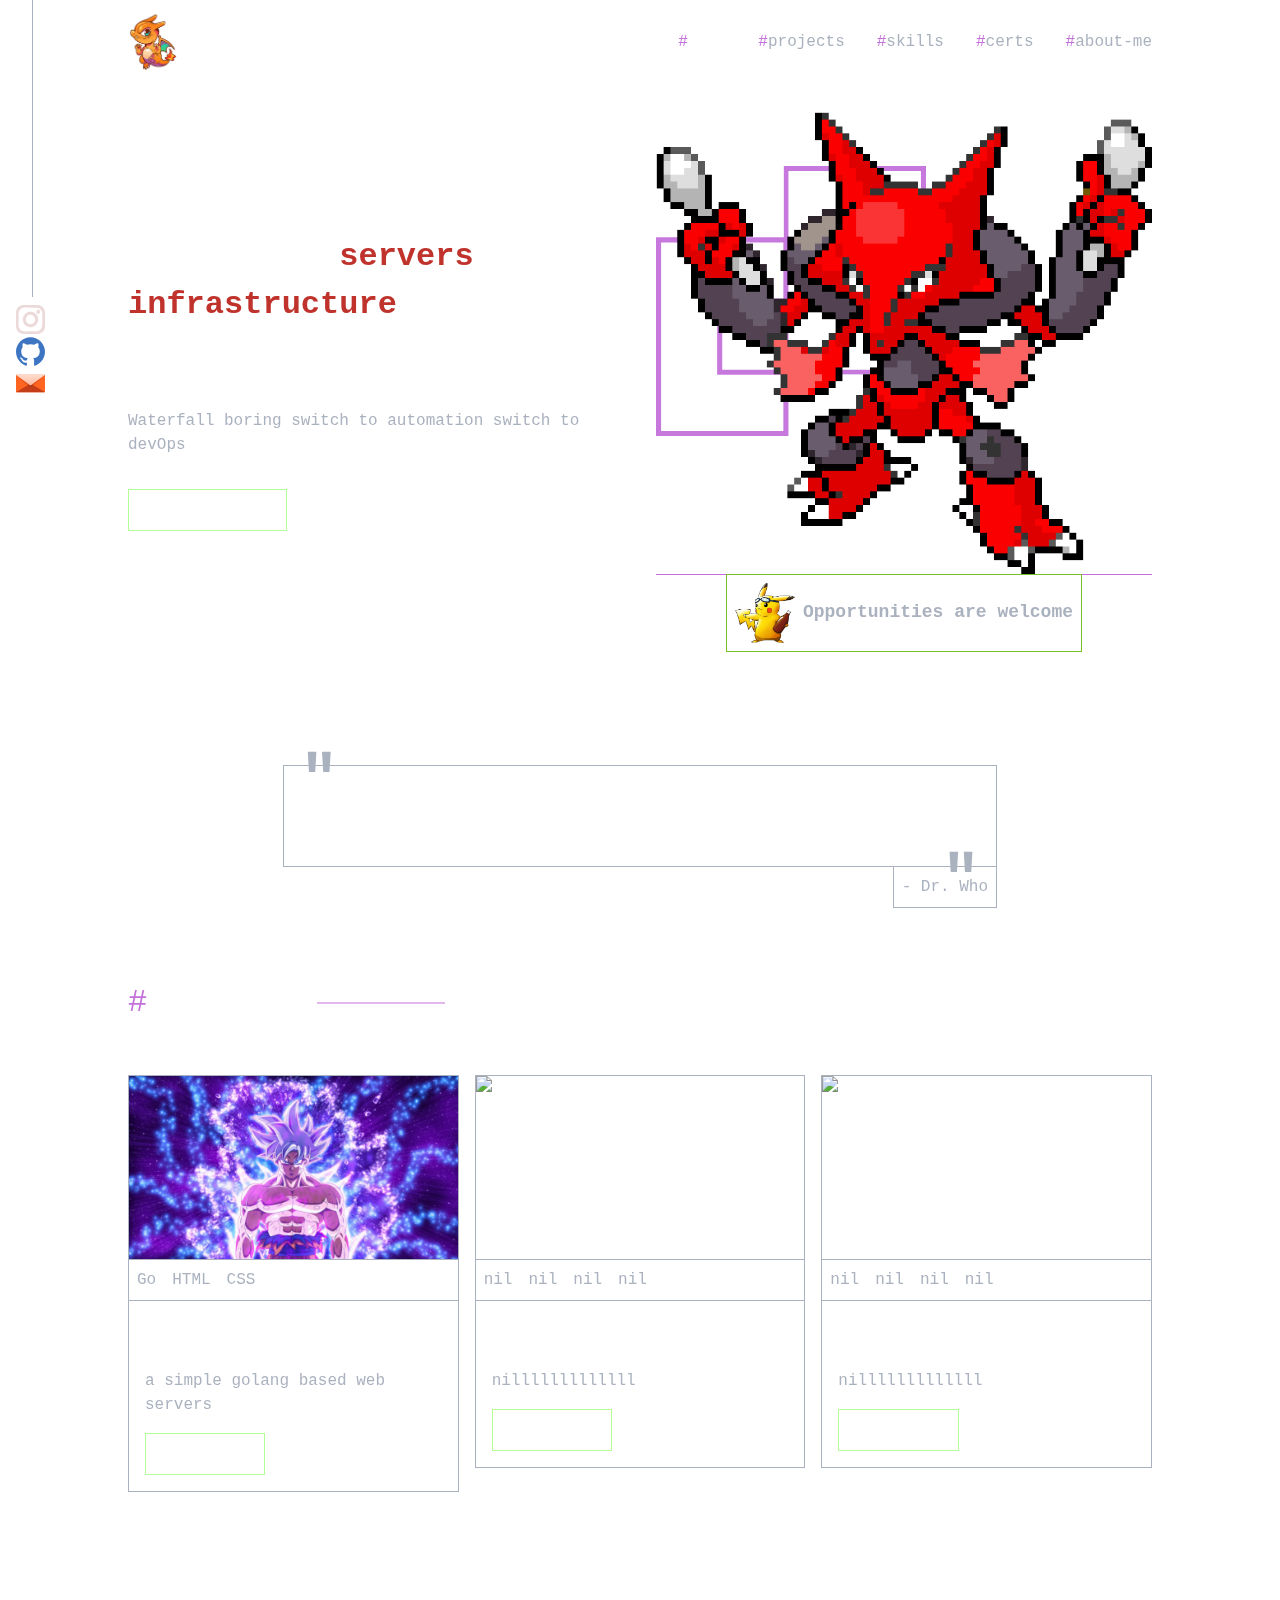
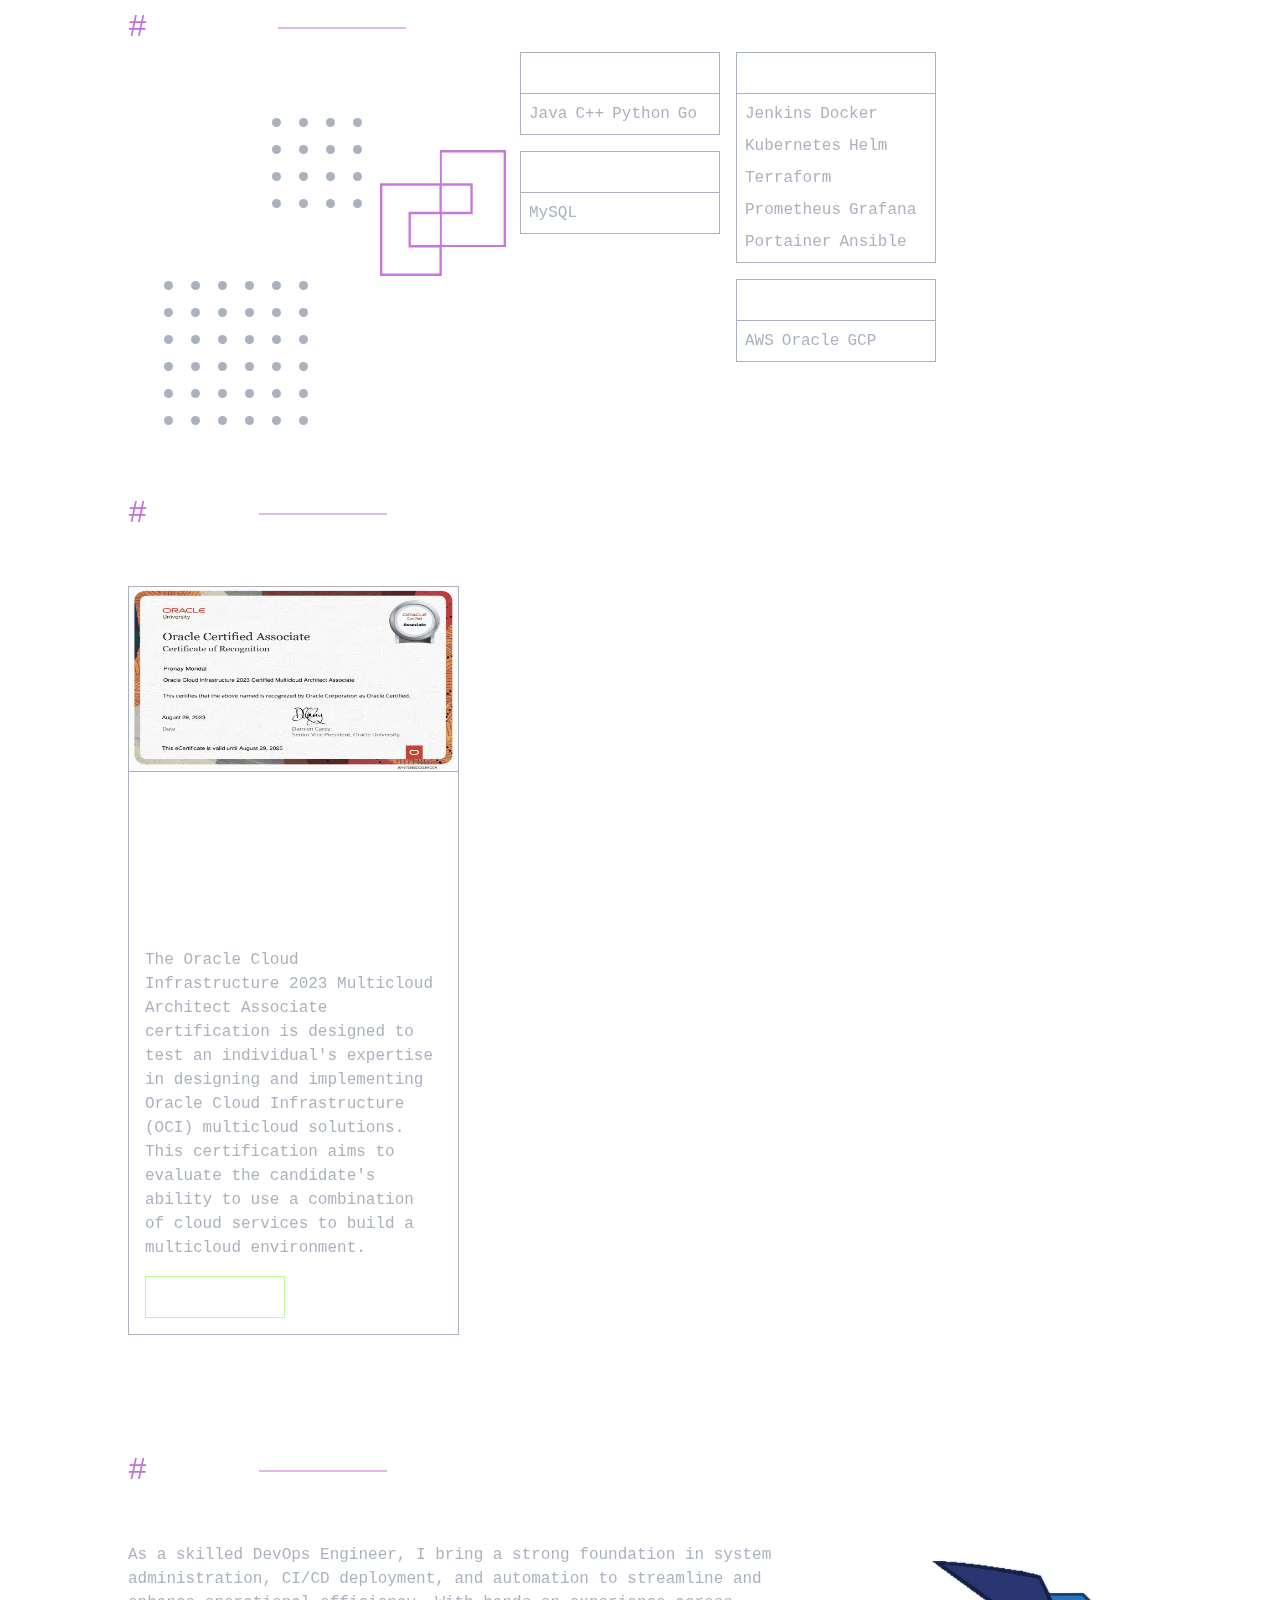
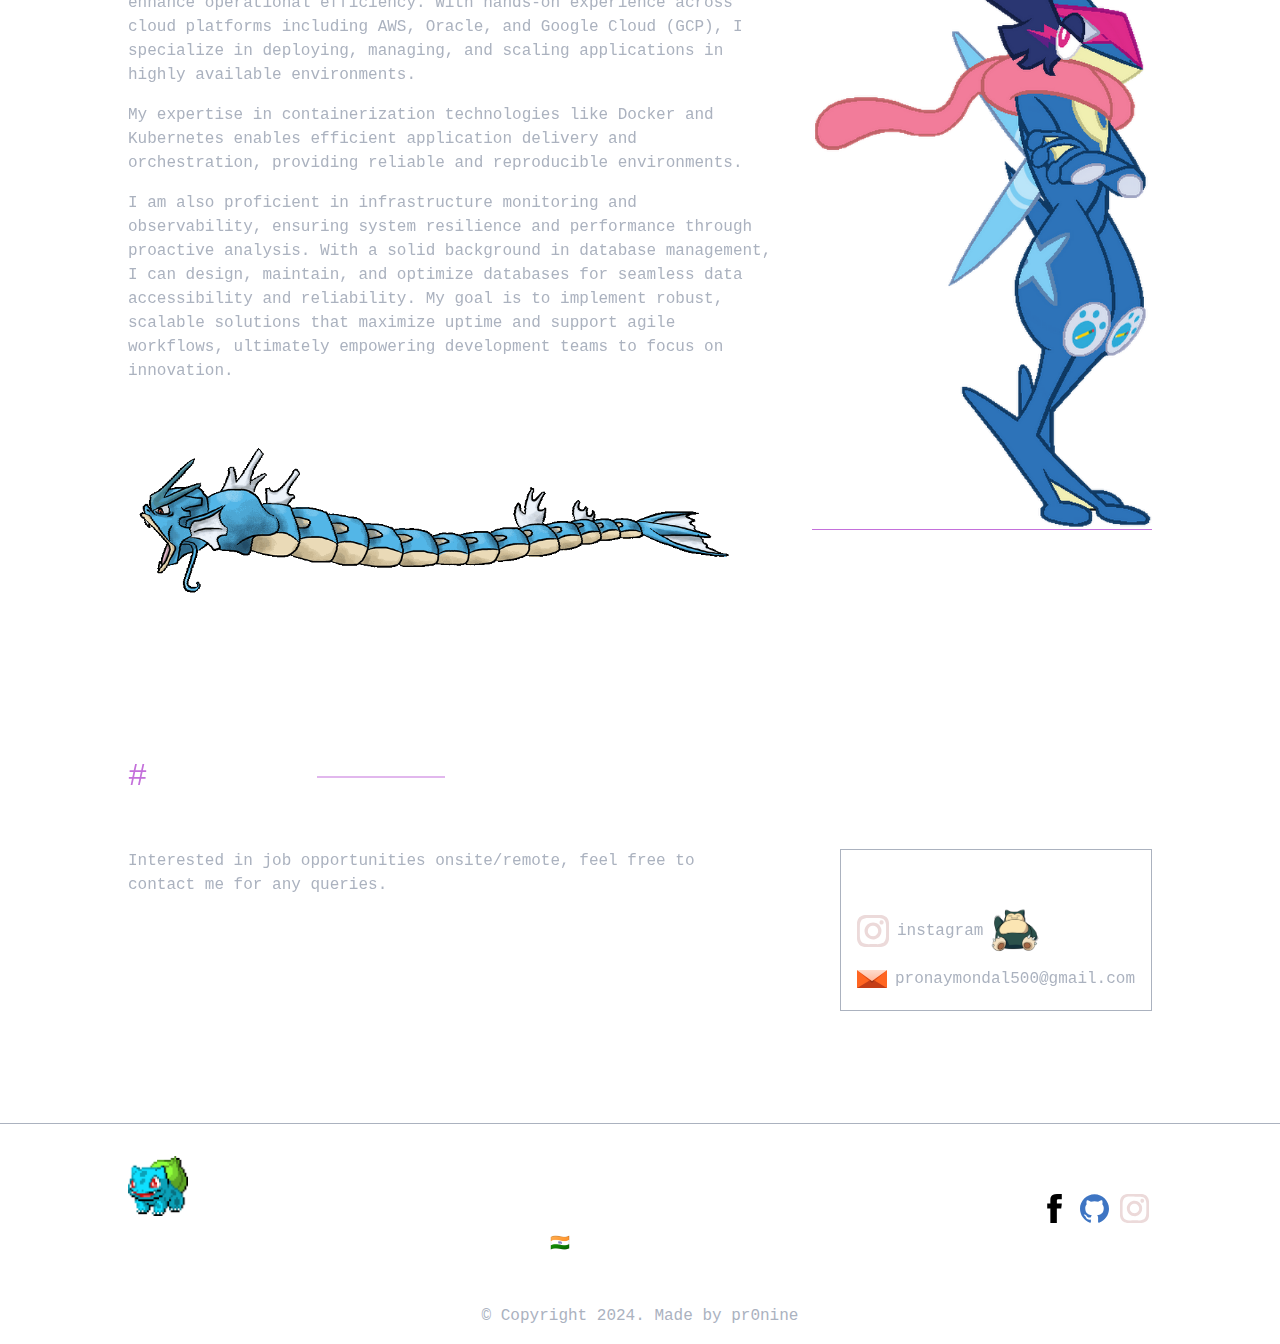
==== commit a824fa83: "updated html" ====
--- a/home.html
+++ b/home.html
@@ -43,7 +43,7 @@
         <a href="https://github.com/pr0nine" class="media">
             <img src="./files/github.svg" alt="github" class="media__icon">
         </a>
-        <a href="mailto:pr0nine@proton.me" class="media">
+        <a href="mailto:pronaymondal500@gmail.com" class="media">
             <img src="./files/email.svg" alt="email" class="media__icon">
         </a>
                 </div>
@@ -62,8 +62,13 @@
                                 <a href="#home" class="header__link header__link_active">home</a>
                             
                                 <a href="#projects" class="header__link ">projects</a>
-                            
+                                
+                                <a href="#skills" class="header__link ">skills</a>
+
+                                <a href="#certs" class="header__link ">certs</a>
+
                                 <a href="#about" class="header__link ">about-me</a>
+
                             
                     </div>
                    
@@ -113,13 +118,13 @@
  <img src="./files/proj1.png" alt="proj1" class="project__image">
             
             <ul class="project__techs">
-                <li class="project__tech">nil</li><li class="project__tech">nil</li><li class="project__tech">nil</li>
+                <li class="project__tech">Go</li><li class="project__tech">HTML</li><li class="project__tech">CSS</li>
             </ul> 
 
             <div class="project__content">
-                <div class="project__name">proj1</div>
-                <div class="project__description">nilllllllllllll</div>
-              <div class="project__links"> <!--<a href="https://" class="button ">Live =&gt;</a>--><a href="https://github.com/" class="button ">Github =&gt;</a></div>
+                <div class="project__name">gosite</div>
+                <div class="project__description">a simple golang based web servers </div>
+              <div class="project__links"> <!--<a href="https://" class="button ">Live =&gt;</a>--><a href="https://github.com/pr0nine/gosite" class="button ">Github =&gt;</a></div>
             </div>
         </div> 
     
@@ -157,7 +162,7 @@
         </section>
     
         
-        <sections class="skills">
+        <sections class="skills" id="skills">
             <h2 class="h2">skills</h2>
             <div class="skills__content">
                 <div class="skills__illustrations illustrations">
@@ -208,6 +213,27 @@
             </div>
 
         </sections>
+        
+        <section class="projects" id="certs">
+          <div class="projects__header">
+                <h2 class="h2">certs</h2>
+         <!-- <a class="projects__link" href="https://">View all ~~&gt;</a> -->
+            </div>
+          <div class="project-list">
+                
+        <div class="project">
+ <img src="./files/cert1.png" alt="proj1" class="project__image"> 
+
+            <div class="project__content">
+                <div class="project__name">Oracle Cloud Infrastructure 2023 Multicloud Architect Certified Associate</div>
+                <div class="project__description">The Oracle Cloud Infrastructure 2023 Multicloud Architect Associate certification is designed to test an individual's expertise in designing and implementing Oracle Cloud Infrastructure (OCI) multicloud solutions. This certification aims to evaluate the candidate's ability to use a combination of cloud services to build a multicloud environment.</div>
+              <div class="project__links"> <!--<a href="https://" class="button ">Live =&gt;</a>--><a href="https://catalog-education.oracle.com/pls/certview/sharebadge?id=BC5BCDC869D4C4EAF1E5AC9877A9EF70717C01E866D699F700594EB29A86E150" class="button ">Checkout -&gt;</a></div>
+            </div>
+          </div> 
+
+        </div>
+
+        </section>
     
         
         <section class="about" id="about">
@@ -237,9 +263,9 @@
                                 <img src="./files/ninja.png" alt="" height="50" width="50">
                             </a>
                              
-                            <a class="contact" href="mailto:pr0nine@proton.me">
+                            <a class="contact" href="mailto:pronaymondal500@gmail.com">
                                 <img src="./files/email.svg" alt="" height="30" width="30" >
-                                <div class="contact__name">pr0nine@proton.me</div>
+                                <div class="contact__name">pronaymondal500@gmail.com</div>
                             </a>
                         
                     </div>
